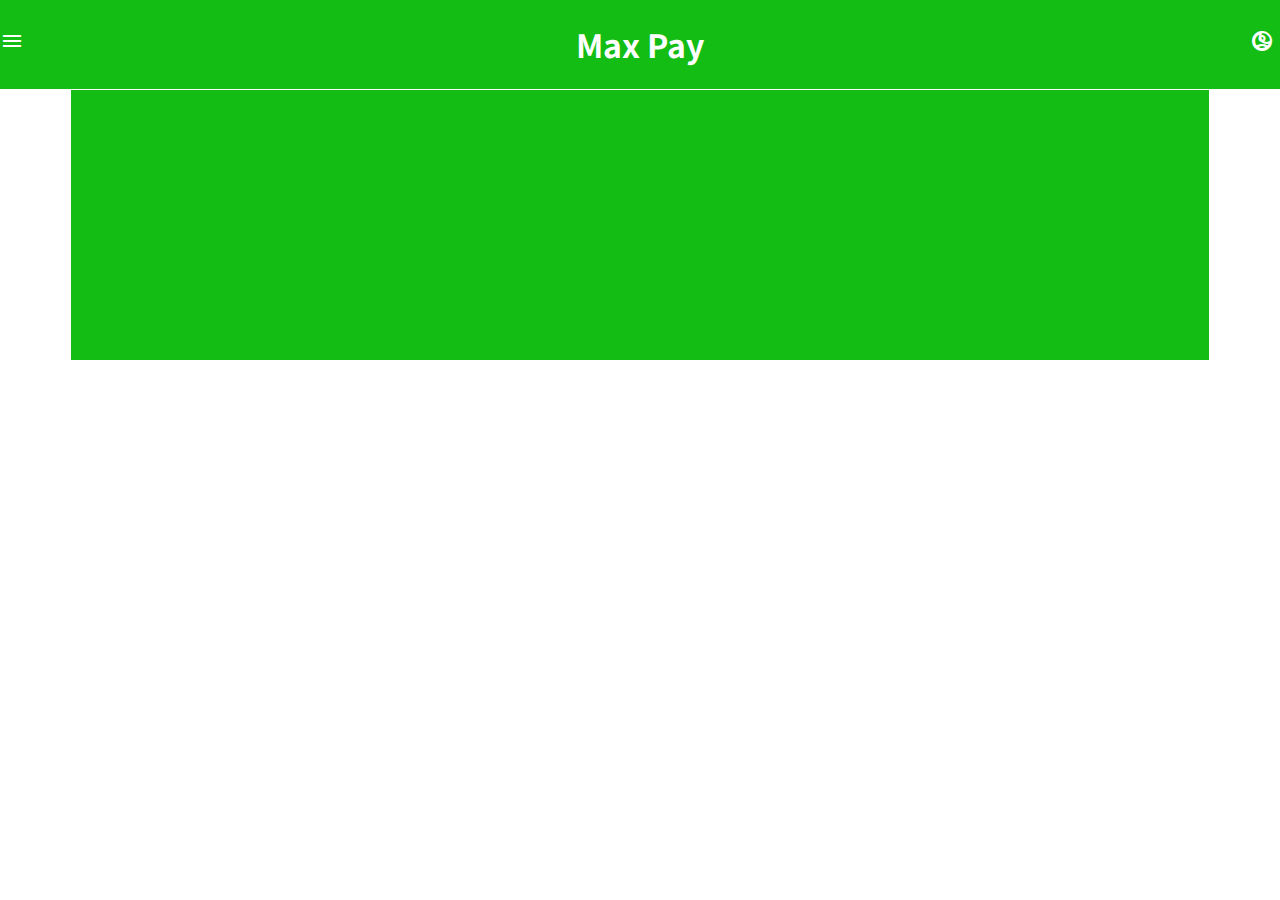
==== index.html @ 26dcd537 "Update and rename bank.html to index.html" ====
<!DOCTYPE html>
<html lang="en">
<head>
    <meta charset="UTF-8">
    <meta name="viewport" content="width=device-width, initial-scale=1.0">
    <title>Max Pay</title>
    <link href="https://fonts.googleapis.com/css2?family=Material+Symbols+Outlined" rel="stylesheet"/>
    <link rel="stylesheet" href="bank.css">
</head>
<body>
    <header>
        <span class="material-symbols-outlined icon">menu</span>
        <h1>Max Pay</h1>
        <div class="right">
            <span class="material-symbols-outlined icon mode">dark_mode</span>
            <span class="material-symbols-outlined icon">account_circle</span>
       </div>
    </header>

    <div class="dashboard">
        
    </div>
    <script>
        let mode = document.querySelector('.mode');
        mode.onclick = ()=>{
            document.documentElement.classList.toggle('dark');
            mode.classList.toggle('change');
            mode.textContent = mode.textContent=='dark_mode'?'light_mode':'dark_mode'

        }
    </script>
</body>
</html>
---- bank.css ----
@import url('https://fonts.googleapis.com/css2?family=Noto+Sans+SC:wght@100..900&display=swap');
/* @import url('https://cdn.jsdelivr.net/npm/bootstrap-icons@1.11.3/font/bootstrap-icons.min.css');         */
        
        :root{
            --primary: hsl(0, 0%, 100%);
            --secondary: rgb(20, 189, 20);
            --text: hsl(0, 0%, 100%);

            /*  */
            
            --transition: 4s ease-in;
        }

        .dark{
            --primary: hsla(0, 0%, 0%, 0.808);
            --secondary: rgb(20, 189, 20);
            --text: hsla(0, 0%, 0%, 0.808);
        }

        body{
            background-color: var(--primary);
            color: var(--text);
            font-family: "Noto Sans SC", serif;
            font-optical-sizing: auto;
            font-weight: 200;
            font-style: normal;
            transition: var(--transition);
        }

        header{
            background-color: var(--secondary);
            display: flex;
            justify-content: space-between;
            align-items: center;
            margin: 0;
            top: 0;
            left: 0;
            width: 100%;
            position: fixed;
            color: var(--text);
            transition: var(--transition);
        }

        .icon{
            height: 30px;
            width: 30px;
            cursor: default;
        }

        .right{
            display: flex;
            align-items: center;
            justify-content: space-between;
        }

        .mode{
            position: absolute;
        }

        .mode{
            animation: rollSwitch 1s infinite;
        }

        @keyframes rollSwitch{
            0%{
                transform: rotate(0deg);
            }

            100%{
                transform: rotate(360deg);
            }
        }

        .dashboard{
            background-color: var(--secondary);
            width: 90%;
            height: 30vh;
            margin: 10vh auto;
        }
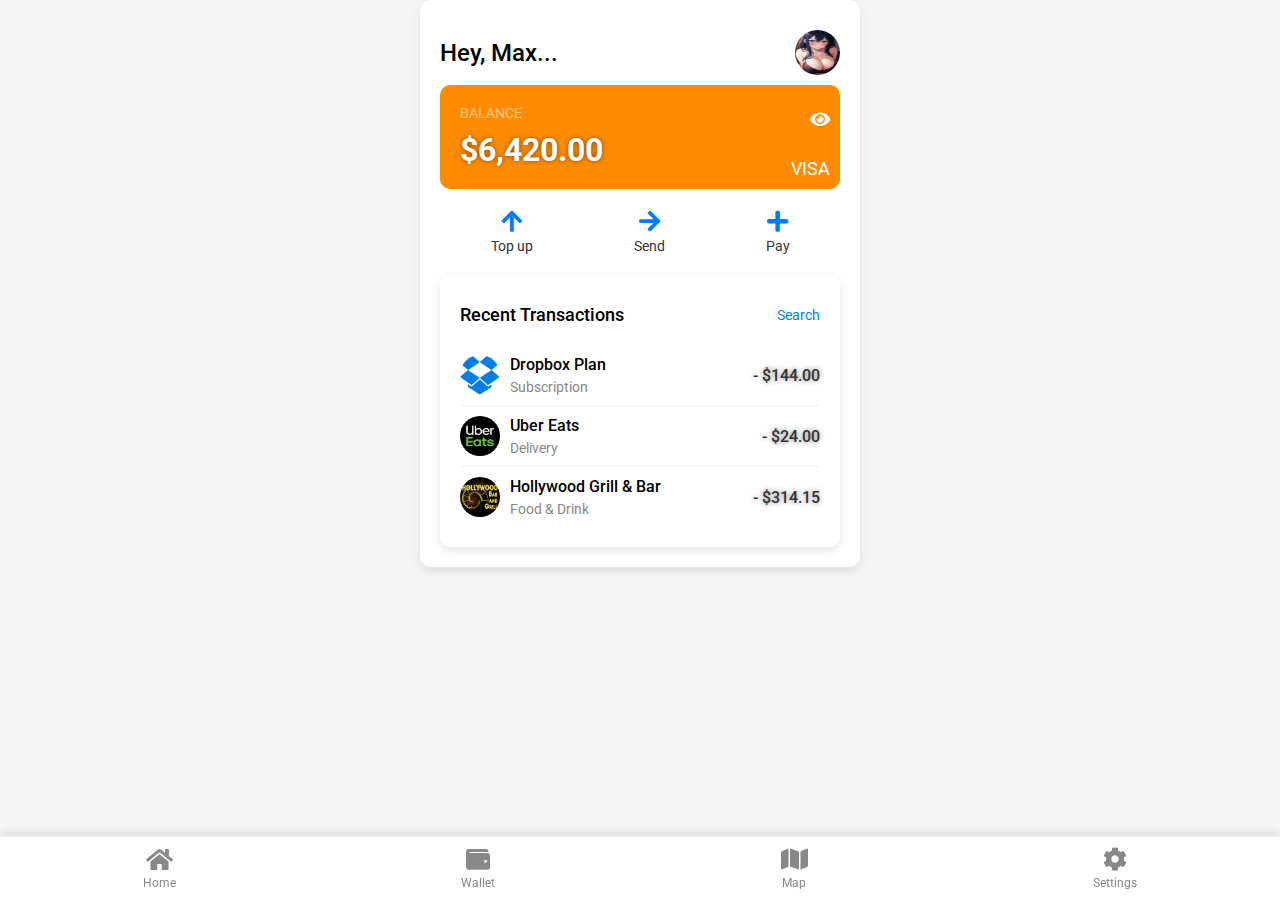
==== commit 4bdb7a6d: "Add files via upload" ====
--- a/index.html
+++ b/index.html
@@ -1,33 +1,150 @@
-<!DOCTYPE html>
 <html lang="en">
-<head>
-    <meta charset="UTF-8">
-    <meta name="viewport" content="width=device-width, initial-scale=1.0">
-    <title>Max Pay</title>
-    <link href="https://fonts.googleapis.com/css2?family=Material+Symbols+Outlined" rel="stylesheet"/>
-    <link rel="stylesheet" href="bank.css">
-</head>
-<body>
-    <header>
-        <span class="material-symbols-outlined icon">menu</span>
-        <h1>Max Pay</h1>
-        <div class="right">
-            <span class="material-symbols-outlined icon mode">dark_mode</span>
-            <span class="material-symbols-outlined icon">account_circle</span>
-       </div>
-    </header>
+ <head>
+  <meta charset="utf-8"/>
+  <meta content="width=device-width, initial-scale=1.0" name="viewport"/>
+  <title>
+   My Cards
+  </title>
+  <link href="https://cdnjs.cloudflare.com/ajax/libs/font-awesome/5.15.3/css/all.min.css" rel="stylesheet"/>
+  <link href="https://fonts.googleapis.com/css2?family=Roboto:wght@400;500;700&amp;display=swap" rel="stylesheet"/>
+  <head>
+    <link rel="icon" type="image/png" href="pfp.jpeg" sizes="16x16">
+    <link rel="icon" type="image/png" href="pfp.jpeg" sizes="32x32">
+    <link rel="icon" type="image/png" href="pfp.jpeg" sizes="64x64">
+  </head>
+  <link rel="stylesheet" href="style.css">
+ </head>
+ <body>
+  <div class="container">
+   <div class="header">
+    <h1>
+    Hey, Max...
+    </h1>
+    <img alt="User profile picture" src="pfp.jpeg">
+   </div>
+   <div class="card">
+    <div class="balance">
+      BALANCE
+    </div>
+    <i class="fas fa-eye" id="toggle-balance">
+    </i>
+    <div class="amount">
+      $6,420.00
+    </div>
+    <div class="visa">
+      VISA
+    </div>
+  </div>
+   <div class="actions">
+    <div class="action">
+     <i class="fas fa-arrow-up">
+     </i>
+     <p>
+      Top up
+     </p>
+    </div>
+    <div class="action">
+     <i class="fas fa-arrow-right">
+     </i>
+     <p>
+      Send
+     </p>
+    </div>
+    <div class="action">
+     <i class="fas fa-plus">
+     </i>
+     <p>
+      Pay
+     </p>
+    </div>
+   </div>
+   <div class="transactions">
+    <div class="header">
+     <h2>
+      Recent Transactions
+     </h2>
+     <a href="#">
+      Search
+     </a>
+    </div>
+    <div class="transaction">
+     <img alt="Dropbox Plan logo" src="[data-uri]"/>
+     <div class="details">
+      <h3>
+       Dropbox Plan
+      </h3>
+      <p>
+       Subscription
+      </p>
+     </div>
+     <div class="amount">
+      - $144.00
+     </div>
+    </div>
+    <div class="transaction">
+     <img alt="Uber Eats logo" src="[data-uri]"/>
+     <div class="details">
+      <h3>
+       Uber Eats
+      </h3>
+      <p>
+       Delivery
+      </p>
+     </div>
+     <div class="amount">
+      - $24.00
+     </div>
+    </div>
+    <div class="transaction">
+     <img alt="Hollywood Grill &amp; Bar logo" src="[data-uri]"/>
+     <div class="details">
+      <h3>
+       Hollywood Grill &amp; Bar
+      </h3>
+      <p>
+       Food &amp; Drink
+      </p>
+     </div>
+     <div class="amount">
+      - $314.15
+     </div>
+    </div>
+   </div>
+  </div>
+  <div class="footer">
+   <div class="icon">
+    <i class="fas fa-home">
+    </i>
+    <p>
+     Home
+    </p>
+   </div>
+   <div class="icon">
+    <i class="fas fa-wallet">
+    </i>
+    <p>
+     Wallet
+    </p>
+   </div>
+   <div class="icon">
+    <i class="fas fa-map">
+    </i>
+    <p>
+     Map
+    </p>
+   </div>
+   <div class="icon">
+    <i class="fas fa-cog">
+    </i>
+    <p>
+     Settings
+    </p>
+   </div>
+  </div>
+ </body>
+ <script src="unscript.js"></script>
+</html>
 
-    <div class="dashboard">
-        
-    </div>
-    <script>
-        let mode = document.querySelector('.mode');
-        mode.onclick = ()=>{
-            document.documentElement.classList.toggle('dark');
-            mode.classList.toggle('change');
-            mode.textContent = mode.textContent=='dark_mode'?'light_mode':'dark_mode'
 
-        }
-    </script>
-</body>
-</html>
+
+
--- a/style.css
+++ b/style.css
@@ -0,0 +1,200 @@
+body {
+    font-family: 'Roboto', sans-serif;
+    margin: 0;
+    padding: 0;
+    background-color: #f5f5f5;
+}
+.container {
+    max-width: 400px;
+    margin: 0 auto;
+    padding: 20px;
+    background-color: #fff;
+    border-radius: 10px;
+    box-shadow: 0 4px 8px rgba(0, 0, 0, 0.1);
+}
+.header {
+    display: flex;
+    justify-content: space-between;
+    align-items: center;
+    padding: 10px 0;
+}
+.header h1 {
+    font-size: 24px;
+    font-weight: 500;
+    margin: 0;
+}
+.header img {
+    width: 45px;
+    height: 45px;
+    border-radius: 50%;
+}
+.card {
+    background-color: #ff8c00;
+    color: #fff;
+    border-radius: 10px;
+    padding: 20px;
+    margin-bottom: 20px;
+    position: relative;
+}
+.card .balance {
+    font-size: 14px;
+    margin-bottom: 10px;
+}
+.card .amount {
+    font-size: 32px;
+    font-weight: 700;
+    margin: 0;
+}
+.card .visa {
+    position: absolute;
+    bottom: 10px;
+    right: 10px;
+    font-size: 18px;
+}
+.actions {
+    display: flex;
+    justify-content: space-around;
+    margin-bottom: 20px;
+}
+.actions .action {
+    text-align: center;
+}
+.actions .action i {
+    font-size: 24px;
+    color: #007bff;
+}
+.actions .action p {
+    margin: 5px 0 0;
+    font-size: 14px;
+    color: #333;
+}
+.transactions {
+    background-color: #fff;
+    border-radius: 10px;
+    padding: 20px;
+    box-shadow: 0 4px 8px rgba(0, 0, 0, 0.1);
+}
+.transactions .header {
+    display: flex;
+    justify-content: space-between;
+    align-items: center;
+    margin-bottom: 10px;
+}
+.transactions .header h2 {
+    font-size: 18px;
+    font-weight: 500;
+    margin: 0;
+}
+.transactions .header a {
+    font-size: 14px;
+    color: #007bff;
+    text-decoration: none;
+}
+.transaction {
+    display: flex;
+    justify-content: space-between;
+    align-items: center;
+    padding: 10px 0;
+    border-bottom: 1px solid #f0f0f0;
+}
+.transaction:last-child {
+    border-bottom: none;
+}
+.transaction img {
+    width: 40px;
+    height: 40px;
+    border-radius: 50%;
+    margin-right: 10px;
+}
+.transaction .details {
+    flex: 1;
+}
+.transaction .details h3 {
+    font-size: 16px;
+    font-weight: 500;
+    margin: 0;
+}
+.transaction .details p {
+    font-size: 14px;
+    color: #888;
+    margin: 5px 0 0;
+}
+.transaction .amount {
+    font-size: 16px;
+    font-weight: 500;
+    color: #333;
+}
+
+.footer {
+display: flex;
+justify-content: space-around;
+padding: 10px 0;
+background-color: #fff;
+border-top: 1px solid #f0f0f0;
+position: fixed;
+bottom: 0;
+width: 100%;
+left: 0;
+box-shadow: 0 -4px 8px rgba(0, 0, 0, 0.1); /* Added shadow for better visual separation */
+}
+.footer .icon {
+text-align: center;
+}
+
+
+.footer .icon:hover{
+color: #ff8c00;
+}
+
+.footer .icon i {
+font-size: 24px;
+color: #888;
+}
+
+.footer .icon:hover i,
+.footer .icon:hover p {
+color: #ff8c00;
+}
+
+
+.footer .icon p {
+margin: 5px 0 0;
+font-size: 12px;
+color: #888;
+}
+
+#toggle-balance {
+font-size: 18px;
+color: #fff;
+cursor: pointer;
+margin-left: 10px;
+position: absolute;
+top: 25px;
+right: 10px;
+}
+
+#toggle-balance:hover {
+transform: scale(1.2);
+}
+
+.balance {
+font-size: 14px;
+margin-bottom: 10px;
+opacity: 0.5;
+}
+
+.balance.show {
+opacity: 1;
+}
+
+.amount {
+font-size: 32px;
+font-weight: 700;
+margin: 0;
+text-shadow: 0 0 5px rgba(0, 0, 0, 0.5);
+}
+
+.amount.blur {
+text-shadow: none;
+filter: blur(5px);
+}